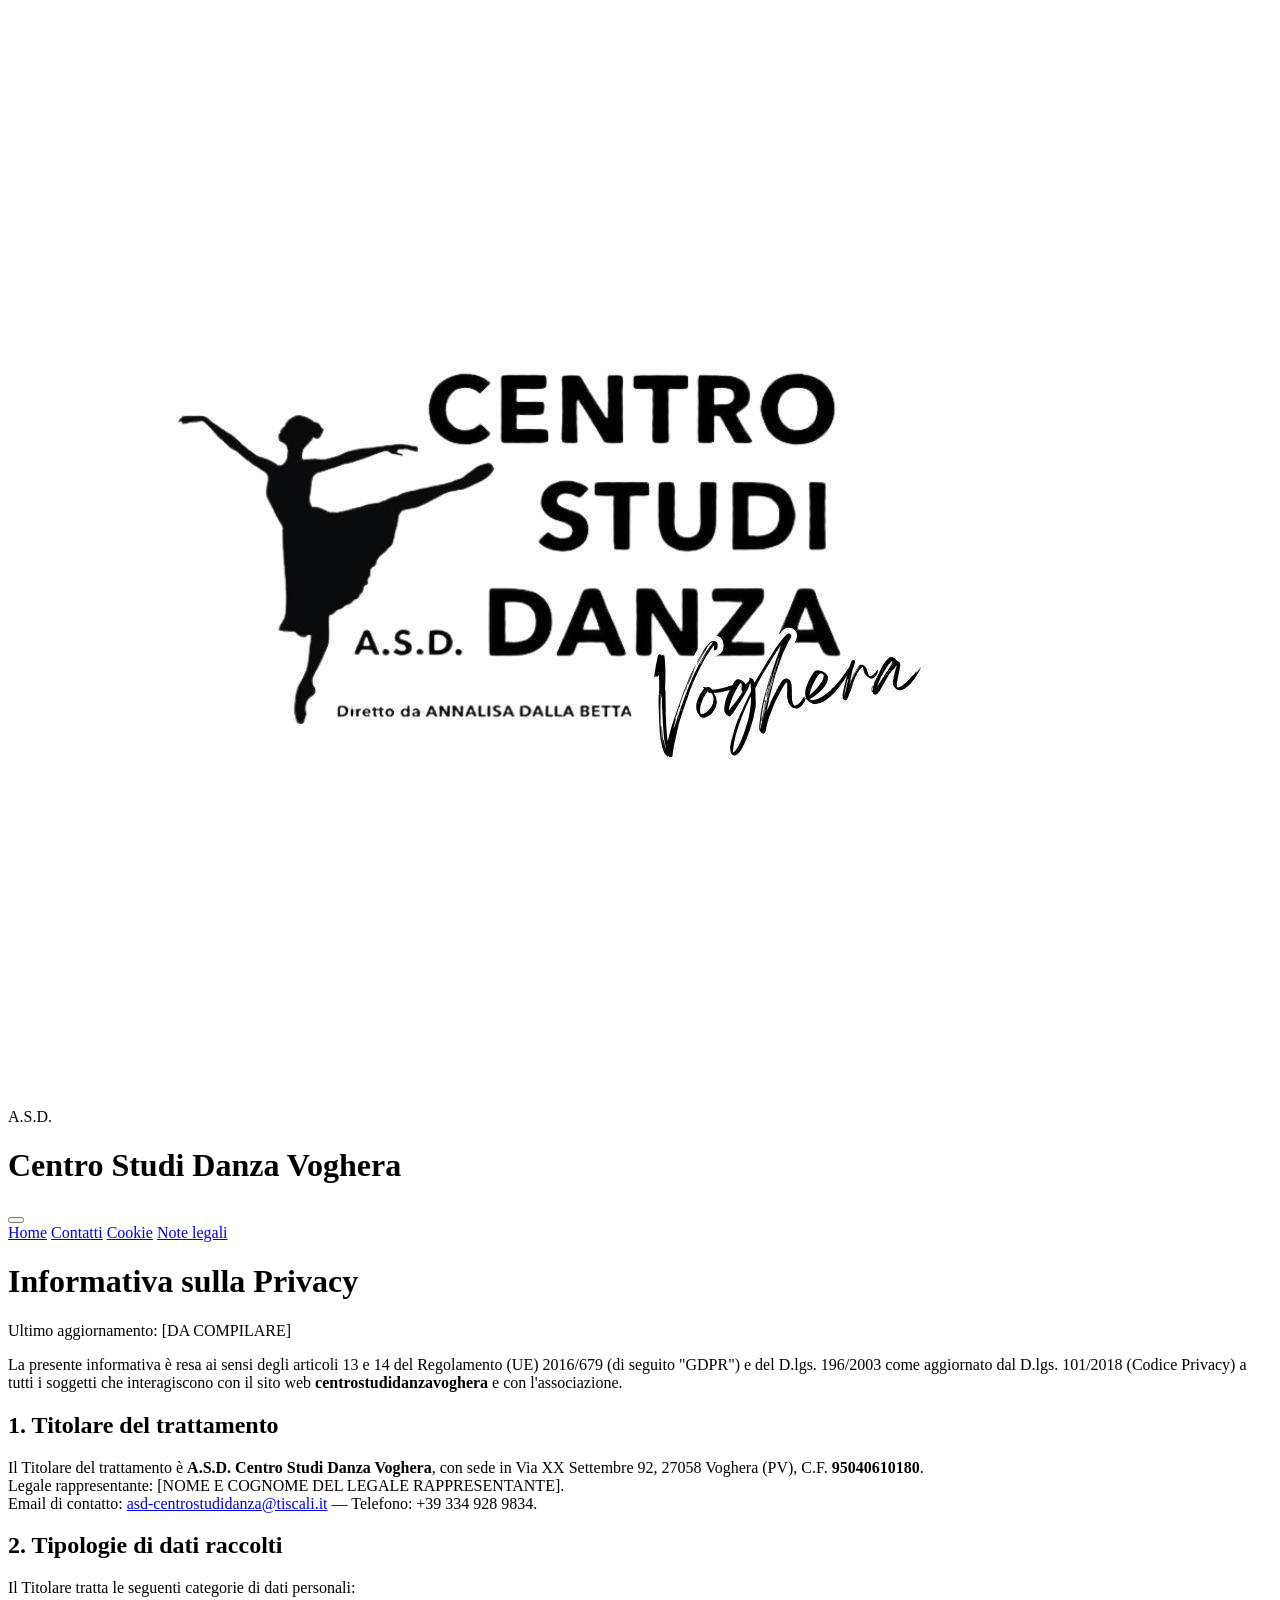
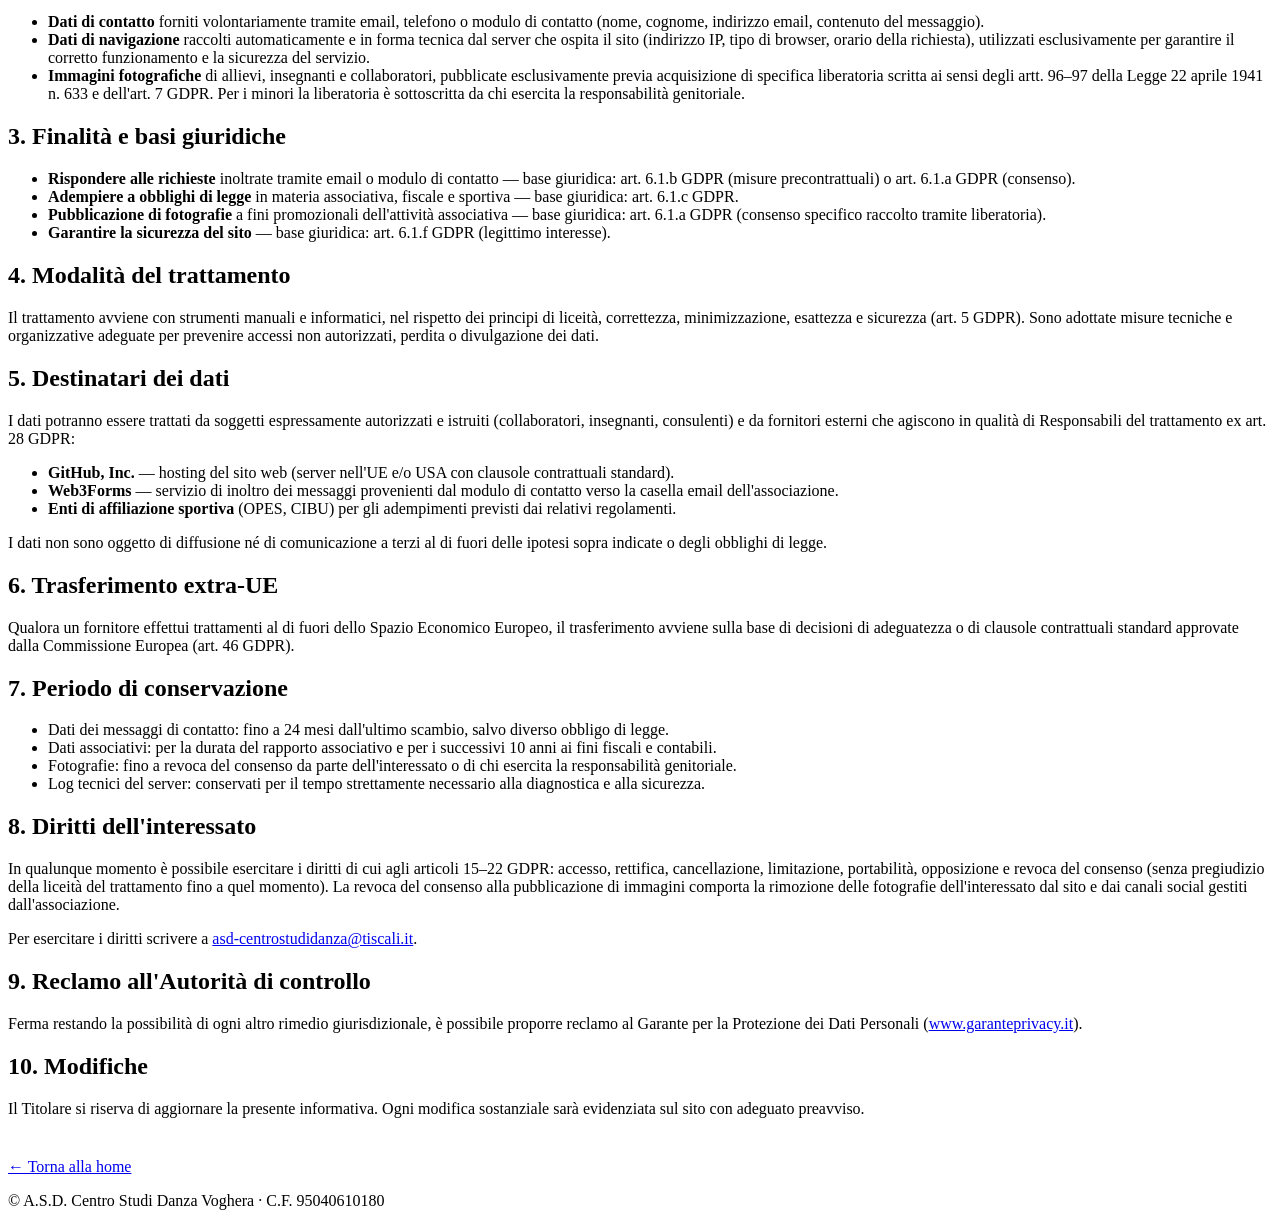
==== privacy.html @ 3aa82c53 "Add files via upload" ====
<!DOCTYPE html>
<html lang="it">
<head>
    <meta charset="UTF-8">
    <meta name="viewport" content="width=device-width, initial-scale=1.0">
    <meta name="robots" content="noindex,follow">
    <title>Informativa Privacy — Centro Studi Danza Voghera</title>
    <link rel="icon" href="immagini-insegnanti/logo.jpg" type="image/jpeg">
    <link rel="stylesheet" href="css/style.css">
</head>
<body>
<header class="site-header">
    <div class="header-inner">
        <a href="index.html" class="logo-link"><img src="immagini-insegnanti/logo.jpg" alt="Logo" id="logo"></a>
        <div class="header-title"><p class="eyebrow">A.S.D.</p><h1>Centro Studi Danza Voghera</h1></div>
        <button class="nav-toggle" aria-label="Menu" aria-expanded="false"><span></span><span></span><span></span></button>
        <nav id="primary-nav" class="primary-nav">
            <a href="index.html">Home</a>
            <a href="contatti.html">Contatti</a>
            <a href="cookie.html">Cookie</a>
            <a href="note-legali.html">Note legali</a>
        </nav>
    </div>
</header>

<main class="legal-page">
    <h1>Informativa sulla Privacy</h1>
    <p class="updated">Ultimo aggiornamento: <span class="todo">[DA COMPILARE]</span></p>

    <p>La presente informativa è resa ai sensi degli articoli 13 e 14 del Regolamento (UE) 2016/679 (di seguito "GDPR") e del D.lgs. 196/2003 come aggiornato dal D.lgs. 101/2018 (Codice Privacy) a tutti i soggetti che interagiscono con il sito web <strong>centrostudidanzavoghera</strong> e con l'associazione.</p>

    <h2>1. Titolare del trattamento</h2>
    <p>Il Titolare del trattamento è <strong>A.S.D. Centro Studi Danza Voghera</strong>, con sede in Via XX Settembre 92, 27058 Voghera (PV), C.F. <strong>95040610180</strong>.<br>
    Legale rappresentante: <span class="todo">[NOME E COGNOME DEL LEGALE RAPPRESENTANTE]</span>.<br>
    Email di contatto: <a href="mailto:asd-centrostudidanza@tiscali.it">asd-centrostudidanza@tiscali.it</a> — Telefono: +39 334 928 9834.</p>

    <h2>2. Tipologie di dati raccolti</h2>
    <p>Il Titolare tratta le seguenti categorie di dati personali:</p>
    <ul>
        <li><strong>Dati di contatto</strong> forniti volontariamente tramite email, telefono o modulo di contatto (nome, cognome, indirizzo email, contenuto del messaggio).</li>
        <li><strong>Dati di navigazione</strong> raccolti automaticamente e in forma tecnica dal server che ospita il sito (indirizzo IP, tipo di browser, orario della richiesta), utilizzati esclusivamente per garantire il corretto funzionamento e la sicurezza del servizio.</li>
        <li><strong>Immagini fotografiche</strong> di allievi, insegnanti e collaboratori, pubblicate esclusivamente previa acquisizione di specifica liberatoria scritta ai sensi degli artt. 96–97 della Legge 22 aprile 1941 n. 633 e dell'art. 7 GDPR. Per i minori la liberatoria è sottoscritta da chi esercita la responsabilità genitoriale.</li>
    </ul>

    <h2>3. Finalità e basi giuridiche</h2>
    <ul>
        <li><strong>Rispondere alle richieste</strong> inoltrate tramite email o modulo di contatto — base giuridica: art. 6.1.b GDPR (misure precontrattuali) o art. 6.1.a GDPR (consenso).</li>
        <li><strong>Adempiere a obblighi di legge</strong> in materia associativa, fiscale e sportiva — base giuridica: art. 6.1.c GDPR.</li>
        <li><strong>Pubblicazione di fotografie</strong> a fini promozionali dell'attività associativa — base giuridica: art. 6.1.a GDPR (consenso specifico raccolto tramite liberatoria).</li>
        <li><strong>Garantire la sicurezza del sito</strong> — base giuridica: art. 6.1.f GDPR (legittimo interesse).</li>
    </ul>

    <h2>4. Modalità del trattamento</h2>
    <p>Il trattamento avviene con strumenti manuali e informatici, nel rispetto dei principi di liceità, correttezza, minimizzazione, esattezza e sicurezza (art. 5 GDPR). Sono adottate misure tecniche e organizzative adeguate per prevenire accessi non autorizzati, perdita o divulgazione dei dati.</p>

    <h2>5. Destinatari dei dati</h2>
    <p>I dati potranno essere trattati da soggetti espressamente autorizzati e istruiti (collaboratori, insegnanti, consulenti) e da fornitori esterni che agiscono in qualità di Responsabili del trattamento ex art. 28 GDPR:</p>
    <ul>
        <li><strong>GitHub, Inc.</strong> — hosting del sito web (server nell'UE e/o USA con clausole contrattuali standard).</li>
        <li><strong>Web3Forms</strong> — servizio di inoltro dei messaggi provenienti dal modulo di contatto verso la casella email dell'associazione.</li>
        <li><strong>Enti di affiliazione sportiva</strong> (OPES, CIBU) per gli adempimenti previsti dai relativi regolamenti.</li>
    </ul>
    <p>I dati non sono oggetto di diffusione né di comunicazione a terzi al di fuori delle ipotesi sopra indicate o degli obblighi di legge.</p>

    <h2>6. Trasferimento extra-UE</h2>
    <p>Qualora un fornitore effettui trattamenti al di fuori dello Spazio Economico Europeo, il trasferimento avviene sulla base di decisioni di adeguatezza o di clausole contrattuali standard approvate dalla Commissione Europea (art. 46 GDPR).</p>

    <h2>7. Periodo di conservazione</h2>
    <ul>
        <li>Dati dei messaggi di contatto: fino a 24 mesi dall'ultimo scambio, salvo diverso obbligo di legge.</li>
        <li>Dati associativi: per la durata del rapporto associativo e per i successivi 10 anni ai fini fiscali e contabili.</li>
        <li>Fotografie: fino a revoca del consenso da parte dell'interessato o di chi esercita la responsabilità genitoriale.</li>
        <li>Log tecnici del server: conservati per il tempo strettamente necessario alla diagnostica e alla sicurezza.</li>
    </ul>

    <h2>8. Diritti dell'interessato</h2>
    <p>In qualunque momento è possibile esercitare i diritti di cui agli articoli 15–22 GDPR: accesso, rettifica, cancellazione, limitazione, portabilità, opposizione e revoca del consenso (senza pregiudizio della liceità del trattamento fino a quel momento). La revoca del consenso alla pubblicazione di immagini comporta la rimozione delle fotografie dell'interessato dal sito e dai canali social gestiti dall'associazione.</p>
    <p>Per esercitare i diritti scrivere a <a href="mailto:asd-centrostudidanza@tiscali.it">asd-centrostudidanza@tiscali.it</a>.</p>

    <h2>9. Reclamo all'Autorità di controllo</h2>
    <p>Ferma restando la possibilità di ogni altro rimedio giurisdizionale, è possibile proporre reclamo al Garante per la Protezione dei Dati Personali (<a href="https://www.garanteprivacy.it" target="_blank" rel="noopener noreferrer">www.garanteprivacy.it</a>).</p>

    <h2>10. Modifiche</h2>
    <p>Il Titolare si riserva di aggiornare la presente informativa. Ogni modifica sostanziale sarà evidenziata sul sito con adeguato preavviso.</p>

    <p style="margin-top:40px"><a href="index.html">&larr; Torna alla home</a></p>
</main>

<footer class="site-footer">
    <div class="footer-bottom" style="border-top:0;padding-top:0">
        <p>&copy; <span id="year"></span> A.S.D. Centro Studi Danza Voghera · C.F. 95040610180</p>
    </div>
</footer>
<script src="js/main.js" defer></script>
</body>
</html>
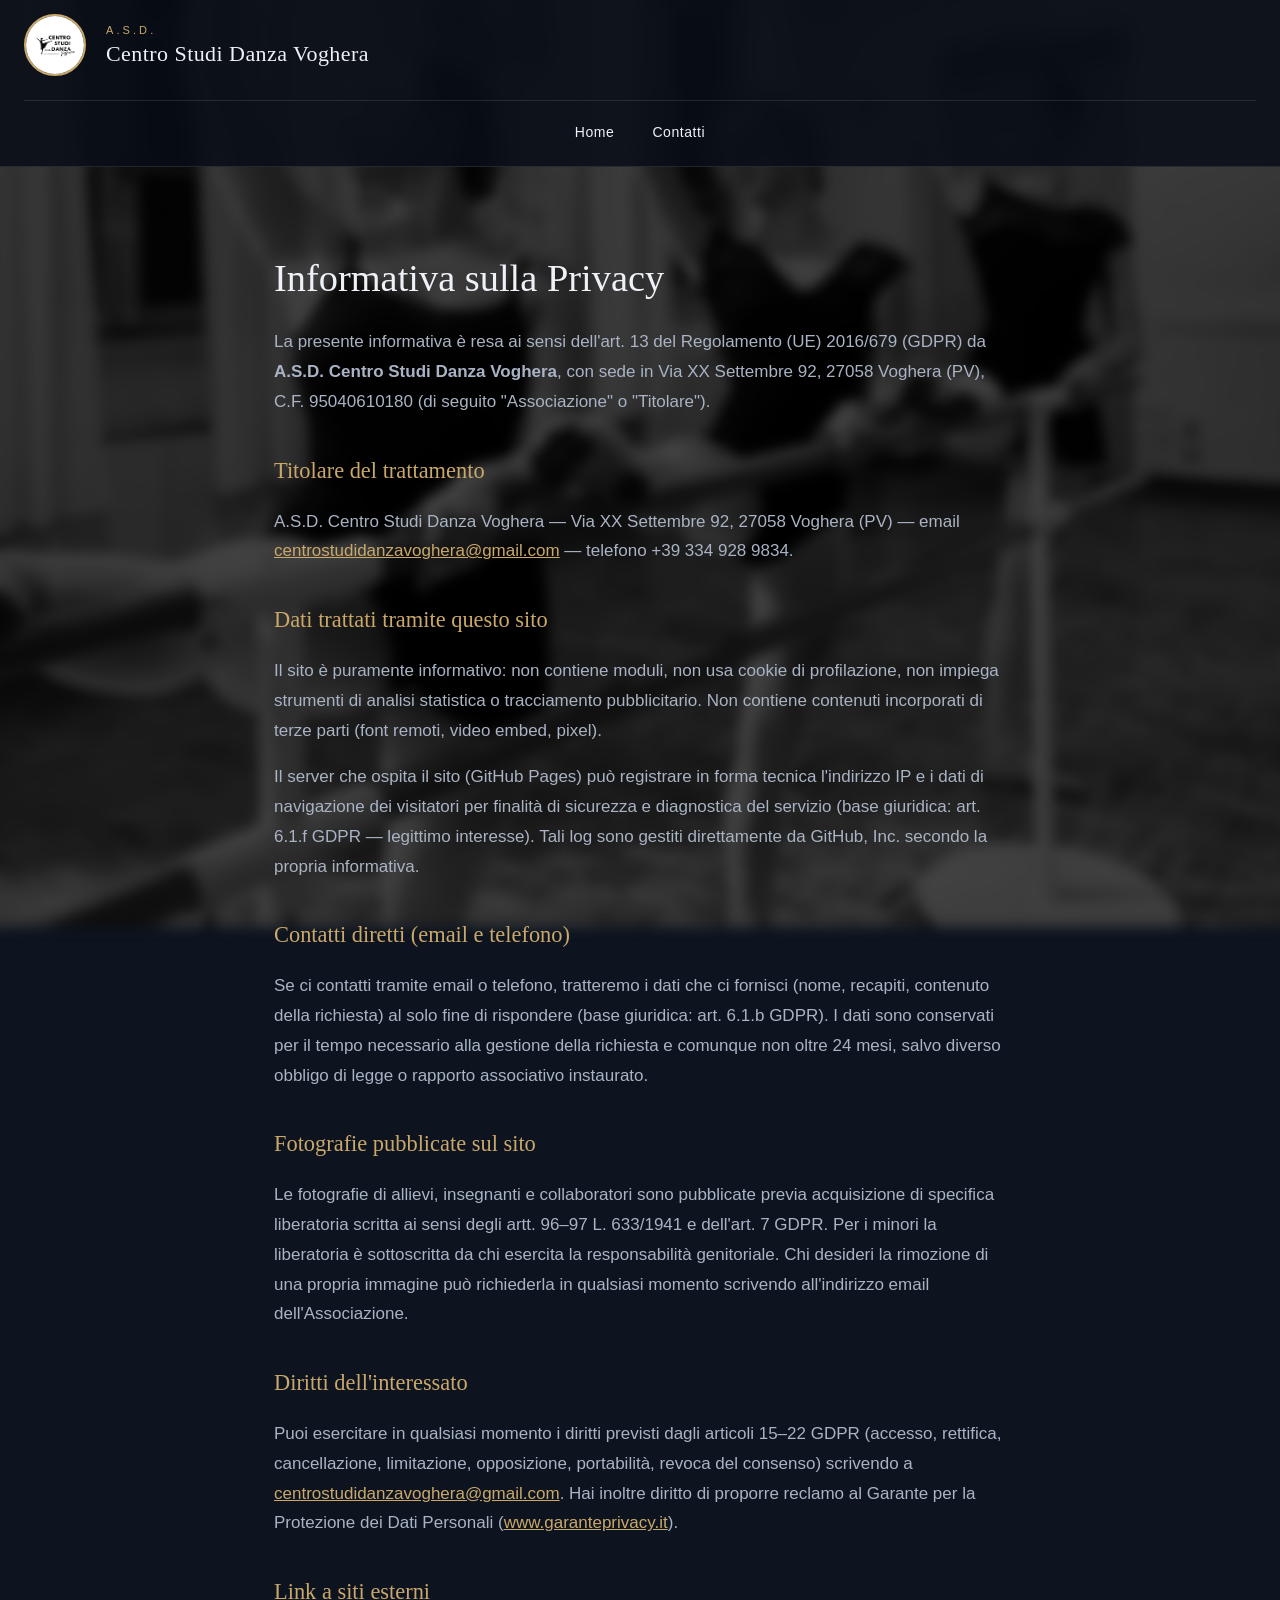
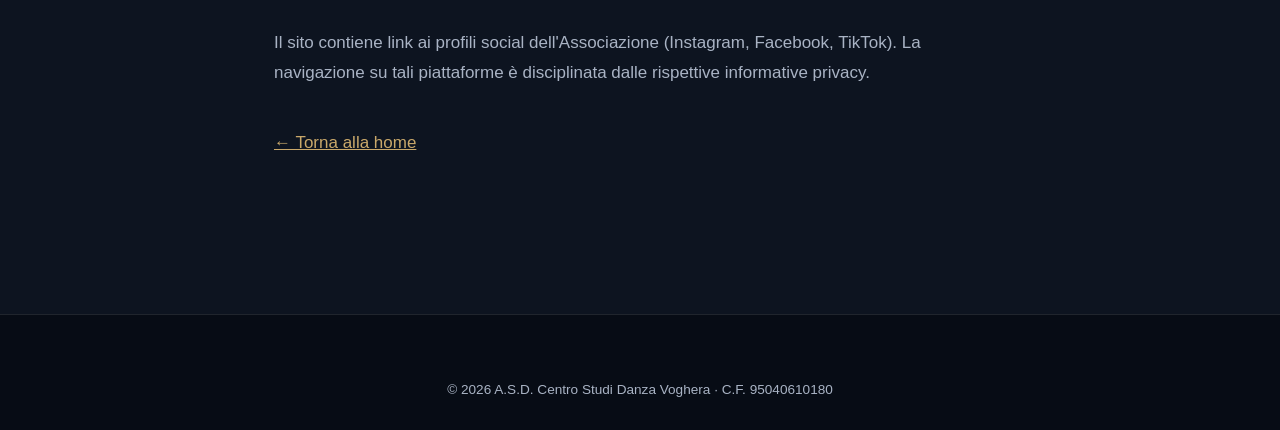
==== commit 097af2c2: "Update privacy policy and contact information" ====
--- a/privacy.html
+++ b/privacy.html
@@ -3,6 +3,7 @@
 <head>
     <meta charset="UTF-8">
     <meta name="viewport" content="width=device-width, initial-scale=1.0">
+    <meta name="referrer" content="strict-origin-when-cross-origin">
     <meta name="robots" content="noindex,follow">
     <title>Informativa Privacy — Centro Studi Danza Voghera</title>
     <link rel="icon" href="immagini-insegnanti/logo.jpg" type="image/jpeg">
@@ -11,77 +12,39 @@
 <body>
 <header class="site-header">
     <div class="header-inner">
-        <a href="index.html" class="logo-link"><img src="immagini-insegnanti/logo.jpg" alt="Logo" id="logo"></a>
+        <a href="index.html" class="logo-link" aria-label="Home"><img src="immagini-insegnanti/logo.jpg" alt="Logo" id="logo"></a>
         <div class="header-title"><p class="eyebrow">A.S.D.</p><h1>Centro Studi Danza Voghera</h1></div>
         <button class="nav-toggle" aria-label="Menu" aria-expanded="false"><span></span><span></span><span></span></button>
         <nav id="primary-nav" class="primary-nav">
             <a href="index.html">Home</a>
-            <a href="contatti.html">Contatti</a>
-            <a href="cookie.html">Cookie</a>
-            <a href="note-legali.html">Note legali</a>
+            <a href="index.html#contatti">Contatti</a>
         </nav>
     </div>
 </header>
 
 <main class="legal-page">
     <h1>Informativa sulla Privacy</h1>
-    <p class="updated">Ultimo aggiornamento: <span class="todo">[DA COMPILARE]</span></p>
 
-    <p>La presente informativa è resa ai sensi degli articoli 13 e 14 del Regolamento (UE) 2016/679 (di seguito "GDPR") e del D.lgs. 196/2003 come aggiornato dal D.lgs. 101/2018 (Codice Privacy) a tutti i soggetti che interagiscono con il sito web <strong>centrostudidanzavoghera</strong> e con l'associazione.</p>
+    <p>La presente informativa è resa ai sensi dell'art. 13 del Regolamento (UE) 2016/679 (GDPR) da <strong>A.S.D. Centro Studi Danza Voghera</strong>, con sede in Via XX Settembre 92, 27058 Voghera (PV), C.F. 95040610180 (di seguito "Associazione" o "Titolare").</p>
 
-    <h2>1. Titolare del trattamento</h2>
-    <p>Il Titolare del trattamento è <strong>A.S.D. Centro Studi Danza Voghera</strong>, con sede in Via XX Settembre 92, 27058 Voghera (PV), C.F. <strong>95040610180</strong>.<br>
-    Legale rappresentante: <span class="todo">[NOME E COGNOME DEL LEGALE RAPPRESENTANTE]</span>.<br>
-    Email di contatto: <a href="mailto:asd-centrostudidanza@tiscali.it">asd-centrostudidanza@tiscali.it</a> — Telefono: +39 334 928 9834.</p>
+    <h2>Titolare del trattamento</h2>
+    <p>A.S.D. Centro Studi Danza Voghera — Via XX Settembre 92, 27058 Voghera (PV) — email <a href="mailto:centrostudidanzavoghera@gmail.com">centrostudidanzavoghera@gmail.com</a> — telefono +39 334 928 9834.</p>
 
-    <h2>2. Tipologie di dati raccolti</h2>
-    <p>Il Titolare tratta le seguenti categorie di dati personali:</p>
-    <ul>
-        <li><strong>Dati di contatto</strong> forniti volontariamente tramite email, telefono o modulo di contatto (nome, cognome, indirizzo email, contenuto del messaggio).</li>
-        <li><strong>Dati di navigazione</strong> raccolti automaticamente e in forma tecnica dal server che ospita il sito (indirizzo IP, tipo di browser, orario della richiesta), utilizzati esclusivamente per garantire il corretto funzionamento e la sicurezza del servizio.</li>
-        <li><strong>Immagini fotografiche</strong> di allievi, insegnanti e collaboratori, pubblicate esclusivamente previa acquisizione di specifica liberatoria scritta ai sensi degli artt. 96–97 della Legge 22 aprile 1941 n. 633 e dell'art. 7 GDPR. Per i minori la liberatoria è sottoscritta da chi esercita la responsabilità genitoriale.</li>
-    </ul>
+    <h2>Dati trattati tramite questo sito</h2>
+    <p>Il sito è puramente informativo: non contiene moduli, non usa cookie di profilazione, non impiega strumenti di analisi statistica o tracciamento pubblicitario. Non contiene contenuti incorporati di terze parti (font remoti, video embed, pixel).</p>
+    <p>Il server che ospita il sito (GitHub Pages) può registrare in forma tecnica l'indirizzo IP e i dati di navigazione dei visitatori per finalità di sicurezza e diagnostica del servizio (base giuridica: art. 6.1.f GDPR — legittimo interesse). Tali log sono gestiti direttamente da GitHub, Inc. secondo la propria informativa.</p>
 
-    <h2>3. Finalità e basi giuridiche</h2>
-    <ul>
-        <li><strong>Rispondere alle richieste</strong> inoltrate tramite email o modulo di contatto — base giuridica: art. 6.1.b GDPR (misure precontrattuali) o art. 6.1.a GDPR (consenso).</li>
-        <li><strong>Adempiere a obblighi di legge</strong> in materia associativa, fiscale e sportiva — base giuridica: art. 6.1.c GDPR.</li>
-        <li><strong>Pubblicazione di fotografie</strong> a fini promozionali dell'attività associativa — base giuridica: art. 6.1.a GDPR (consenso specifico raccolto tramite liberatoria).</li>
-        <li><strong>Garantire la sicurezza del sito</strong> — base giuridica: art. 6.1.f GDPR (legittimo interesse).</li>
-    </ul>
+    <h2>Contatti diretti (email e telefono)</h2>
+    <p>Se ci contatti tramite email o telefono, tratteremo i dati che ci fornisci (nome, recapiti, contenuto della richiesta) al solo fine di rispondere (base giuridica: art. 6.1.b GDPR). I dati sono conservati per il tempo necessario alla gestione della richiesta e comunque non oltre 24 mesi, salvo diverso obbligo di legge o rapporto associativo instaurato.</p>
 
-    <h2>4. Modalità del trattamento</h2>
-    <p>Il trattamento avviene con strumenti manuali e informatici, nel rispetto dei principi di liceità, correttezza, minimizzazione, esattezza e sicurezza (art. 5 GDPR). Sono adottate misure tecniche e organizzative adeguate per prevenire accessi non autorizzati, perdita o divulgazione dei dati.</p>
+    <h2>Fotografie pubblicate sul sito</h2>
+    <p>Le fotografie di allievi, insegnanti e collaboratori sono pubblicate previa acquisizione di specifica liberatoria scritta ai sensi degli artt. 96–97 L. 633/1941 e dell'art. 7 GDPR. Per i minori la liberatoria è sottoscritta da chi esercita la responsabilità genitoriale. Chi desideri la rimozione di una propria immagine può richiederla in qualsiasi momento scrivendo all'indirizzo email dell'Associazione.</p>
 
-    <h2>5. Destinatari dei dati</h2>
-    <p>I dati potranno essere trattati da soggetti espressamente autorizzati e istruiti (collaboratori, insegnanti, consulenti) e da fornitori esterni che agiscono in qualità di Responsabili del trattamento ex art. 28 GDPR:</p>
-    <ul>
-        <li><strong>GitHub, Inc.</strong> — hosting del sito web (server nell'UE e/o USA con clausole contrattuali standard).</li>
-        <li><strong>Web3Forms</strong> — servizio di inoltro dei messaggi provenienti dal modulo di contatto verso la casella email dell'associazione.</li>
-        <li><strong>Enti di affiliazione sportiva</strong> (OPES, CIBU) per gli adempimenti previsti dai relativi regolamenti.</li>
-    </ul>
-    <p>I dati non sono oggetto di diffusione né di comunicazione a terzi al di fuori delle ipotesi sopra indicate o degli obblighi di legge.</p>
+    <h2>Diritti dell'interessato</h2>
+    <p>Puoi esercitare in qualsiasi momento i diritti previsti dagli articoli 15–22 GDPR (accesso, rettifica, cancellazione, limitazione, opposizione, portabilità, revoca del consenso) scrivendo a <a href="mailto:centrostudidanzavoghera@gmail.com">centrostudidanzavoghera@gmail.com</a>. Hai inoltre diritto di proporre reclamo al Garante per la Protezione dei Dati Personali (<a href="https://www.garanteprivacy.it" target="_blank" rel="noopener noreferrer">www.garanteprivacy.it</a>).</p>
 
-    <h2>6. Trasferimento extra-UE</h2>
-    <p>Qualora un fornitore effettui trattamenti al di fuori dello Spazio Economico Europeo, il trasferimento avviene sulla base di decisioni di adeguatezza o di clausole contrattuali standard approvate dalla Commissione Europea (art. 46 GDPR).</p>
-
-    <h2>7. Periodo di conservazione</h2>
-    <ul>
-        <li>Dati dei messaggi di contatto: fino a 24 mesi dall'ultimo scambio, salvo diverso obbligo di legge.</li>
-        <li>Dati associativi: per la durata del rapporto associativo e per i successivi 10 anni ai fini fiscali e contabili.</li>
-        <li>Fotografie: fino a revoca del consenso da parte dell'interessato o di chi esercita la responsabilità genitoriale.</li>
-        <li>Log tecnici del server: conservati per il tempo strettamente necessario alla diagnostica e alla sicurezza.</li>
-    </ul>
-
-    <h2>8. Diritti dell'interessato</h2>
-    <p>In qualunque momento è possibile esercitare i diritti di cui agli articoli 15–22 GDPR: accesso, rettifica, cancellazione, limitazione, portabilità, opposizione e revoca del consenso (senza pregiudizio della liceità del trattamento fino a quel momento). La revoca del consenso alla pubblicazione di immagini comporta la rimozione delle fotografie dell'interessato dal sito e dai canali social gestiti dall'associazione.</p>
-    <p>Per esercitare i diritti scrivere a <a href="mailto:asd-centrostudidanza@tiscali.it">asd-centrostudidanza@tiscali.it</a>.</p>
-
-    <h2>9. Reclamo all'Autorità di controllo</h2>
-    <p>Ferma restando la possibilità di ogni altro rimedio giurisdizionale, è possibile proporre reclamo al Garante per la Protezione dei Dati Personali (<a href="https://www.garanteprivacy.it" target="_blank" rel="noopener noreferrer">www.garanteprivacy.it</a>).</p>
-
-    <h2>10. Modifiche</h2>
-    <p>Il Titolare si riserva di aggiornare la presente informativa. Ogni modifica sostanziale sarà evidenziata sul sito con adeguato preavviso.</p>
+    <h2>Link a siti esterni</h2>
+    <p>Il sito contiene link ai profili social dell'Associazione (Instagram, Facebook, TikTok). La navigazione su tali piattaforme è disciplinata dalle rispettive informative privacy.</p>
 
     <p style="margin-top:40px"><a href="index.html">&larr; Torna alla home</a></p>
 </main>
--- a/css/style.css
+++ b/css/style.css
@@ -0,0 +1,560 @@
+/* =========================================================
+   CENTRO STUDI DANZA VOGHERA — Stylesheet
+   Nessun font o CDN esterno (GDPR-safe).
+   ========================================================= */
+
+/* ---------- Variables ---------- */
+:root {
+    --c-bg: #0d1420;
+    --c-bg-elev: #131c2c;
+    --c-surface: rgba(255, 255, 255, 0.04);
+    --c-surface-strong: rgba(0, 31, 63, 0.85);
+    --c-text: #eef1f6;
+    --c-text-muted: #a9b3c4;
+    --c-accent: #c9a86a;          /* oro caldo, contrasto elegante */
+    --c-accent-strong: #d8bb84;
+    --c-blue: #5c85ad;
+    --c-border: rgba(255, 255, 255, 0.10);
+
+    --radius: 14px;
+    --radius-sm: 8px;
+
+    --font-serif: "Iowan Old Style", "Palatino Linotype", Palatino, "Book Antiqua", Georgia, serif;
+    --font-sans:  -apple-system, BlinkMacSystemFont, "Segoe UI", Roboto, "Helvetica Neue", Arial, sans-serif;
+
+    --shadow-soft: 0 10px 30px rgba(0, 0, 0, 0.35);
+    --shadow-strong: 0 20px 60px rgba(0, 0, 0, 0.55);
+}
+
+/* ---------- Reset ---------- */
+*, *::before, *::after { box-sizing: border-box; }
+html { scroll-behavior: smooth; }
+body {
+    margin: 0;
+    font-family: var(--font-sans);
+    font-size: 17px;
+    line-height: 1.65;
+    color: var(--c-text);
+    background: var(--c-bg);
+    min-height: 100vh;
+    overflow-x: hidden;
+}
+body::before {
+    content: "";
+    position: fixed;
+    inset: 0;
+    z-index: -1;
+    background-image: url("../immagini-insegnanti/sfondo.jpg");
+    background-size: cover;
+    background-position: center;
+    filter: blur(6px) brightness(28%);
+    transform: scale(1.06);
+}
+img { max-width: 100%; display: block; }
+a { color: var(--c-accent); text-decoration: none; transition: color .2s ease; }
+a:hover { color: var(--c-accent-strong); }
+button { font-family: inherit; cursor: pointer; }
+
+.skip-link {
+    position: absolute; left: -9999px;
+    background: var(--c-accent); color: #000; padding: 10px 16px;
+    border-radius: var(--radius-sm); z-index: 999;
+}
+.skip-link:focus { left: 12px; top: 12px; }
+
+/* ---------- Header ---------- */
+.site-header {
+    position: sticky; top: 0; z-index: 100;
+    background: rgba(9, 14, 24, 0.85);
+    backdrop-filter: blur(10px);
+    -webkit-backdrop-filter: blur(10px);
+    border-bottom: 1px solid var(--c-border);
+}
+.header-inner {
+    display: grid;
+    grid-template-columns: auto 1fr auto auto;
+    align-items: center;
+    gap: 20px;
+    max-width: 1280px;
+    margin: 0 auto;
+    padding: 14px 24px;
+}
+#logo {
+    width: 62px; height: 62px;
+    border-radius: 50%;
+    border: 2px solid var(--c-accent);
+    object-fit: cover;
+    cursor: pointer;
+    transition: transform .3s ease;
+}
+#logo:hover { transform: scale(1.05); }
+
+.header-title { line-height: 1.15; }
+.header-title .eyebrow {
+    margin: 0;
+    font-size: 11px;
+    letter-spacing: 0.28em;
+    text-transform: uppercase;
+    color: var(--c-accent);
+}
+.header-title h1 {
+    margin: 4px 0 0;
+    font-family: var(--font-serif);
+    font-size: 22px;
+    font-weight: 500;
+    letter-spacing: 0.02em;
+}
+
+.primary-nav {
+    grid-column: 1 / -1;
+    grid-row: 2;
+    display: flex;
+    justify-content: center;
+    gap: 6px;
+    flex-wrap: wrap;
+    padding-top: 12px;
+    border-top: 1px solid var(--c-border);
+    margin-top: 4px;
+}
+.primary-nav a {
+    color: var(--c-text);
+    padding: 8px 16px;
+    border-radius: 999px;
+    font-size: 14px;
+    letter-spacing: 0.04em;
+    transition: background .2s ease, color .2s ease;
+}
+.primary-nav a:hover,
+.primary-nav a:focus { background: rgba(255,255,255,.08); color: var(--c-accent-strong); }
+
+.header-affiliations { display: flex; gap: 10px; }
+.header-icona {
+    width: 40px; height: 40px;
+    border-radius: 50%;
+    border: 2px solid var(--c-blue);
+    object-fit: cover;
+    cursor: pointer;
+    transition: transform .3s ease;
+}
+.header-icona:hover { transform: scale(1.08); }
+
+.nav-toggle { display: none; }
+
+/* ---------- Hero ---------- */
+.hero {
+    min-height: 78vh;
+    display: flex;
+    align-items: center;
+    justify-content: center;
+    padding: 80px 24px 60px;
+    text-align: center;
+}
+.hero-content { max-width: 820px; }
+.eyebrow-line {
+    color: var(--c-accent);
+    letter-spacing: 0.18em;
+    font-size: 13px;
+    text-transform: uppercase;
+    margin: 0 0 24px;
+}
+.display {
+    font-family: var(--font-serif);
+    font-weight: 400;
+    font-size: clamp(2.2rem, 5vw, 3.8rem);
+    line-height: 1.1;
+    letter-spacing: -0.01em;
+    margin: 0 0 28px;
+}
+.hero-lead {
+    color: var(--c-text-muted);
+    font-size: 1.1rem;
+    max-width: 620px;
+    margin: 0 auto 40px;
+}
+.hero-cta { display: flex; gap: 14px; justify-content: center; flex-wrap: wrap; }
+
+/* ---------- Buttons ---------- */
+.btn {
+    display: inline-block;
+    padding: 14px 28px;
+    border-radius: 999px;
+    font-size: 14px;
+    letter-spacing: 0.08em;
+    text-transform: uppercase;
+    font-weight: 600;
+    border: 1px solid transparent;
+    transition: all .25s ease;
+    cursor: pointer;
+}
+.btn-primary { background: var(--c-accent); color: #1a1206; }
+.btn-primary:hover { background: var(--c-accent-strong); transform: translateY(-2px); box-shadow: var(--shadow-soft); color: #1a1206; }
+.btn-ghost { border-color: var(--c-border); color: var(--c-text); background: transparent; }
+.btn-ghost:hover { background: rgba(255,255,255,.06); color: var(--c-accent-strong); }
+.btn-sm { padding: 10px 20px; font-size: 12px; }
+
+/* ---------- Sections ---------- */
+.section-wide {
+    max-width: 1080px;
+    margin: 0 auto;
+    padding: 90px 24px;
+}
+.section-kicker {
+    text-align: center;
+    color: var(--c-accent);
+    letter-spacing: 0.24em;
+    font-size: 12px;
+    text-transform: uppercase;
+    margin: 0 0 12px;
+}
+.section-title {
+    font-family: var(--font-serif);
+    font-weight: 400;
+    text-align: center;
+    font-size: clamp(1.8rem, 3.5vw, 2.6rem);
+    margin: 0 0 44px;
+    letter-spacing: -0.005em;
+}
+.prose {
+    max-width: 720px;
+    margin: 0 auto;
+    color: var(--c-text-muted);
+    font-size: 1.02rem;
+}
+.prose p + p { margin-top: 1.1em; }
+
+.divider {
+    max-width: 200px;
+    margin: 20px auto;
+    height: 1px;
+    background: linear-gradient(90deg, transparent, var(--c-accent), transparent);
+}
+
+/* ---------- Sala images ---------- */
+.sala-immagini {
+    display: grid;
+    grid-template-columns: 1fr 1fr;
+    gap: 20px;
+    margin-top: 50px;
+}
+.sala-immagini figure { margin: 0; overflow: hidden; border-radius: var(--radius); }
+.sala-immagini img {
+    width: 100%; height: 280px; object-fit: cover;
+    transition: transform .8s ease;
+}
+.sala-immagini figure:hover img { transform: scale(1.05); }
+
+/* ---------- Insegnanti ---------- */
+.grid-insegnanti {
+    display: grid;
+    grid-template-columns: repeat(auto-fit, minmax(300px, 1fr));
+    gap: 22px;
+}
+.insegnante {
+    background: var(--c-surface);
+    border: 1px solid var(--c-border);
+    border-radius: var(--radius);
+    padding: 28px 22px;
+    text-align: center;
+    transition: transform .3s ease, border-color .3s ease, background .3s ease;
+    opacity: 0;
+    transform: translateY(20px);
+}
+.insegnante.in-view { opacity: 1; transform: translateY(0); }
+.insegnante:hover { transform: translateY(-4px); border-color: var(--c-accent); background: rgba(201,168,106,.05); }
+.insegnante img {
+    width: 130px; height: 130px;
+    border-radius: 50%;
+    object-fit: cover;
+    margin: 0 auto 18px;
+    border: 3px solid var(--c-accent);
+    cursor: pointer;
+    transition: transform .3s ease;
+}
+.insegnante img:hover { transform: scale(1.05); }
+.insegnante-info h3 {
+    font-family: var(--font-serif);
+    font-weight: 500;
+    font-size: 1.3rem;
+    margin: 0 0 10px;
+    letter-spacing: 0.01em;
+}
+.insegnante-info p { color: var(--c-text-muted); margin: 0; font-size: .96rem; }
+
+/* ---------- Corsi ---------- */
+.corsi-list {
+    list-style: none;
+    padding: 0;
+    margin: 40px auto;
+    max-width: 780px;
+    display: grid;
+    grid-template-columns: repeat(auto-fit, minmax(200px, 1fr));
+    gap: 10px;
+}
+.corsi-list li {
+    padding: 14px 18px;
+    background: var(--c-surface);
+    border: 1px solid var(--c-border);
+    border-radius: var(--radius-sm);
+    text-align: center;
+    font-size: .96rem;
+    transition: all .25s ease;
+}
+.corsi-list li:hover { border-color: var(--c-accent); color: var(--c-accent-strong); }
+
+/* ---------- Galleria ---------- */
+.grid-galleria {
+    columns: 4 240px;
+    column-gap: 12px;
+}
+.grid-galleria img {
+    width: 100%;
+    height: auto;
+    margin: 0 0 12px;
+    border-radius: var(--radius-sm);
+    cursor: pointer;
+    transition: transform .4s ease, filter .3s ease;
+    break-inside: avoid;
+}
+.grid-galleria img:hover { transform: scale(1.02); filter: brightness(1.1); }
+
+/* ---------- Modal / Lightbox ---------- */
+.modal {
+    position: fixed; inset: 0;
+    background: rgba(0,0,0,.94);
+    z-index: 1000;
+    display: flex;
+    align-items: center;
+    justify-content: center;
+    padding: 40px;
+}
+.modal[hidden] { display: none; }
+.modal-content {
+    max-width: 90%;
+    max-height: 88vh;
+    object-fit: contain;
+    border-radius: var(--radius-sm);
+    box-shadow: var(--shadow-strong);
+}
+.modal-nav, .close-btn {
+    position: absolute;
+    background: transparent;
+    border: 0;
+    color: #fff;
+    font-size: 40px;
+    padding: 10px 18px;
+    border-radius: 50%;
+    transition: background .2s ease;
+}
+.modal-nav:hover, .close-btn:hover { background: rgba(255,255,255,.12); }
+.modal-prev { left: 20px; top: 50%; transform: translateY(-50%); }
+.modal-next { right: 20px; top: 50%; transform: translateY(-50%); }
+.close-btn { top: 20px; right: 30px; font-size: 42px; line-height: 1; }
+
+/* ---------- Footer ---------- */
+.site-footer {
+    background: #070c15;
+    border-top: 1px solid var(--c-border);
+    padding: 60px 24px 24px;
+    margin-top: 60px;
+}
+.footer-grid {
+    display: grid;
+    grid-template-columns: repeat(auto-fit, minmax(220px, 1fr));
+    gap: 40px;
+    max-width: 1080px;
+    margin: 0 auto 40px;
+}
+.footer-grid h4 {
+    font-family: var(--font-serif);
+    font-weight: 500;
+    font-size: 1.05rem;
+    letter-spacing: 0.06em;
+    margin: 0 0 16px;
+    color: var(--c-accent);
+    text-transform: uppercase;
+}
+.footer-grid p { margin: 0 0 8px; color: var(--c-text-muted); font-size: .95rem; }
+.footer-grid a { color: var(--c-text); }
+.footer-grid a:hover { color: var(--c-accent); }
+.social-links { display: flex; gap: 14px; }
+.social-links a {
+    display: inline-flex; align-items: center; justify-content: center;
+    width: 44px; height: 44px; border-radius: 50%;
+    background: var(--c-surface);
+    border: 1px solid var(--c-border);
+    color: var(--c-text);
+    transition: all .25s ease;
+}
+.social-links a:hover { color: var(--c-accent); border-color: var(--c-accent); transform: translateY(-2px); }
+.footer-bottom {
+    max-width: 1080px;
+    margin: 0 auto;
+    padding-top: 24px;
+    border-top: 1px solid var(--c-border);
+    text-align: center;
+    color: var(--c-text-muted);
+    font-size: .85rem;
+}
+.footer-bottom p { margin: 4px 0; }
+.footer-legal-note { font-style: italic; opacity: 0.75; }
+
+/* ---------- Cookie banner ---------- */
+.cookie-banner {
+    position: fixed; left: 20px; right: 20px; bottom: 20px;
+    max-width: 720px; margin: 0 auto;
+    background: var(--c-bg-elev);
+    border: 1px solid var(--c-border);
+    border-radius: var(--radius);
+    padding: 18px 22px;
+    display: flex; align-items: center; gap: 18px;
+    flex-wrap: wrap;
+    box-shadow: var(--shadow-strong);
+    z-index: 999;
+}
+.cookie-banner[hidden] { display: none; }
+.cookie-banner p { margin: 0; flex: 1; min-width: 220px; font-size: .92rem; color: var(--c-text-muted); }
+.cookie-banner a { color: var(--c-accent); text-decoration: underline; }
+
+/* ---------- Legal pages ---------- */
+.legal-page {
+    max-width: 780px;
+    margin: 0 auto;
+    padding: 80px 24px;
+}
+.legal-page h1 {
+    font-family: var(--font-serif);
+    font-weight: 400;
+    font-size: 2.4rem;
+    margin: 0 0 8px;
+}
+.legal-page .updated {
+    color: var(--c-text-muted);
+    font-size: .9rem;
+    margin: 0 0 40px;
+    letter-spacing: 0.04em;
+    text-transform: uppercase;
+}
+.legal-page h2 {
+    font-family: var(--font-serif);
+    font-weight: 500;
+    font-size: 1.4rem;
+    margin: 36px 0 12px;
+    color: var(--c-accent);
+}
+.legal-page h3 {
+    font-size: 1.05rem;
+    margin: 24px 0 8px;
+    letter-spacing: 0.02em;
+}
+.legal-page p, .legal-page li {
+    color: var(--c-text-muted);
+    line-height: 1.75;
+}
+.legal-page ul { padding-left: 22px; }
+.legal-page a { text-decoration: underline; }
+.legal-page .todo {
+    display: inline-block;
+    background: rgba(201,168,106,.15);
+    color: var(--c-accent-strong);
+    padding: 2px 8px;
+    border-radius: 4px;
+    font-size: .85em;
+    font-family: monospace;
+}
+
+/* ---------- Contact form ---------- */
+.form-wrap {
+    max-width: 640px;
+    margin: 40px auto 0;
+    background: var(--c-surface);
+    border: 1px solid var(--c-border);
+    border-radius: var(--radius);
+    padding: 36px;
+}
+.form-field { margin-bottom: 22px; }
+.form-field label {
+    display: block;
+    font-size: .85rem;
+    letter-spacing: 0.08em;
+    text-transform: uppercase;
+    color: var(--c-text-muted);
+    margin-bottom: 8px;
+}
+.form-field input,
+.form-field textarea {
+    width: 100%;
+    padding: 12px 14px;
+    background: rgba(0,0,0,.35);
+    border: 1px solid var(--c-border);
+    border-radius: var(--radius-sm);
+    color: var(--c-text);
+    font: inherit;
+    transition: border-color .2s ease;
+}
+.form-field input:focus,
+.form-field textarea:focus {
+    outline: none;
+    border-color: var(--c-accent);
+}
+.form-field textarea { resize: vertical; min-height: 140px; }
+.form-consent {
+    display: flex;
+    gap: 10px;
+    align-items: flex-start;
+    font-size: .9rem;
+    color: var(--c-text-muted);
+    margin-bottom: 24px;
+}
+.form-consent input { margin-top: 4px; flex-shrink: 0; }
+.form-hp { position: absolute; left: -9999px; opacity: 0; }
+.form-status {
+    margin-top: 18px;
+    padding: 12px 16px;
+    border-radius: var(--radius-sm);
+    font-size: .95rem;
+}
+.form-status.success { background: rgba(30,120,60,.2); color: #7fd99f; border: 1px solid #2e8a4a; }
+.form-status.error   { background: rgba(160,40,40,.2); color: #ffb0b0; border: 1px solid #a04040; }
+
+/* ---------- Mobile ---------- */
+@media (max-width: 820px) {
+    .header-inner {
+        grid-template-columns: auto 1fr auto;
+        gap: 12px;
+    }
+    .header-affiliations { display: none; }
+    .header-title h1 { font-size: 17px; }
+    .header-title .eyebrow { font-size: 10px; }
+
+    .nav-toggle {
+        display: inline-flex; flex-direction: column; gap: 5px;
+        background: transparent; border: 0; padding: 8px;
+    }
+    .nav-toggle span {
+        width: 24px; height: 2px; background: var(--c-text);
+        transition: transform .3s ease, opacity .3s ease;
+    }
+    .primary-nav {
+        display: none;
+        flex-direction: column;
+        gap: 4px;
+        padding-top: 16px;
+    }
+    .primary-nav.open { display: flex; }
+    .primary-nav a { text-align: center; }
+
+    .sala-immagini { grid-template-columns: 1fr; }
+    .sala-immagini img { height: 220px; }
+    .section-wide { padding: 60px 20px; }
+    .grid-galleria { columns: 2 160px; }
+}
+@media (max-width: 480px) {
+    .grid-galleria { columns: 1; }
+    .modal { padding: 20px; }
+}
+
+/* ---------- Reduced motion ---------- */
+@media (prefers-reduced-motion: reduce) {
+    * { animation: none !important; transition: none !important; }
+    html { scroll-behavior: auto; }
+}
